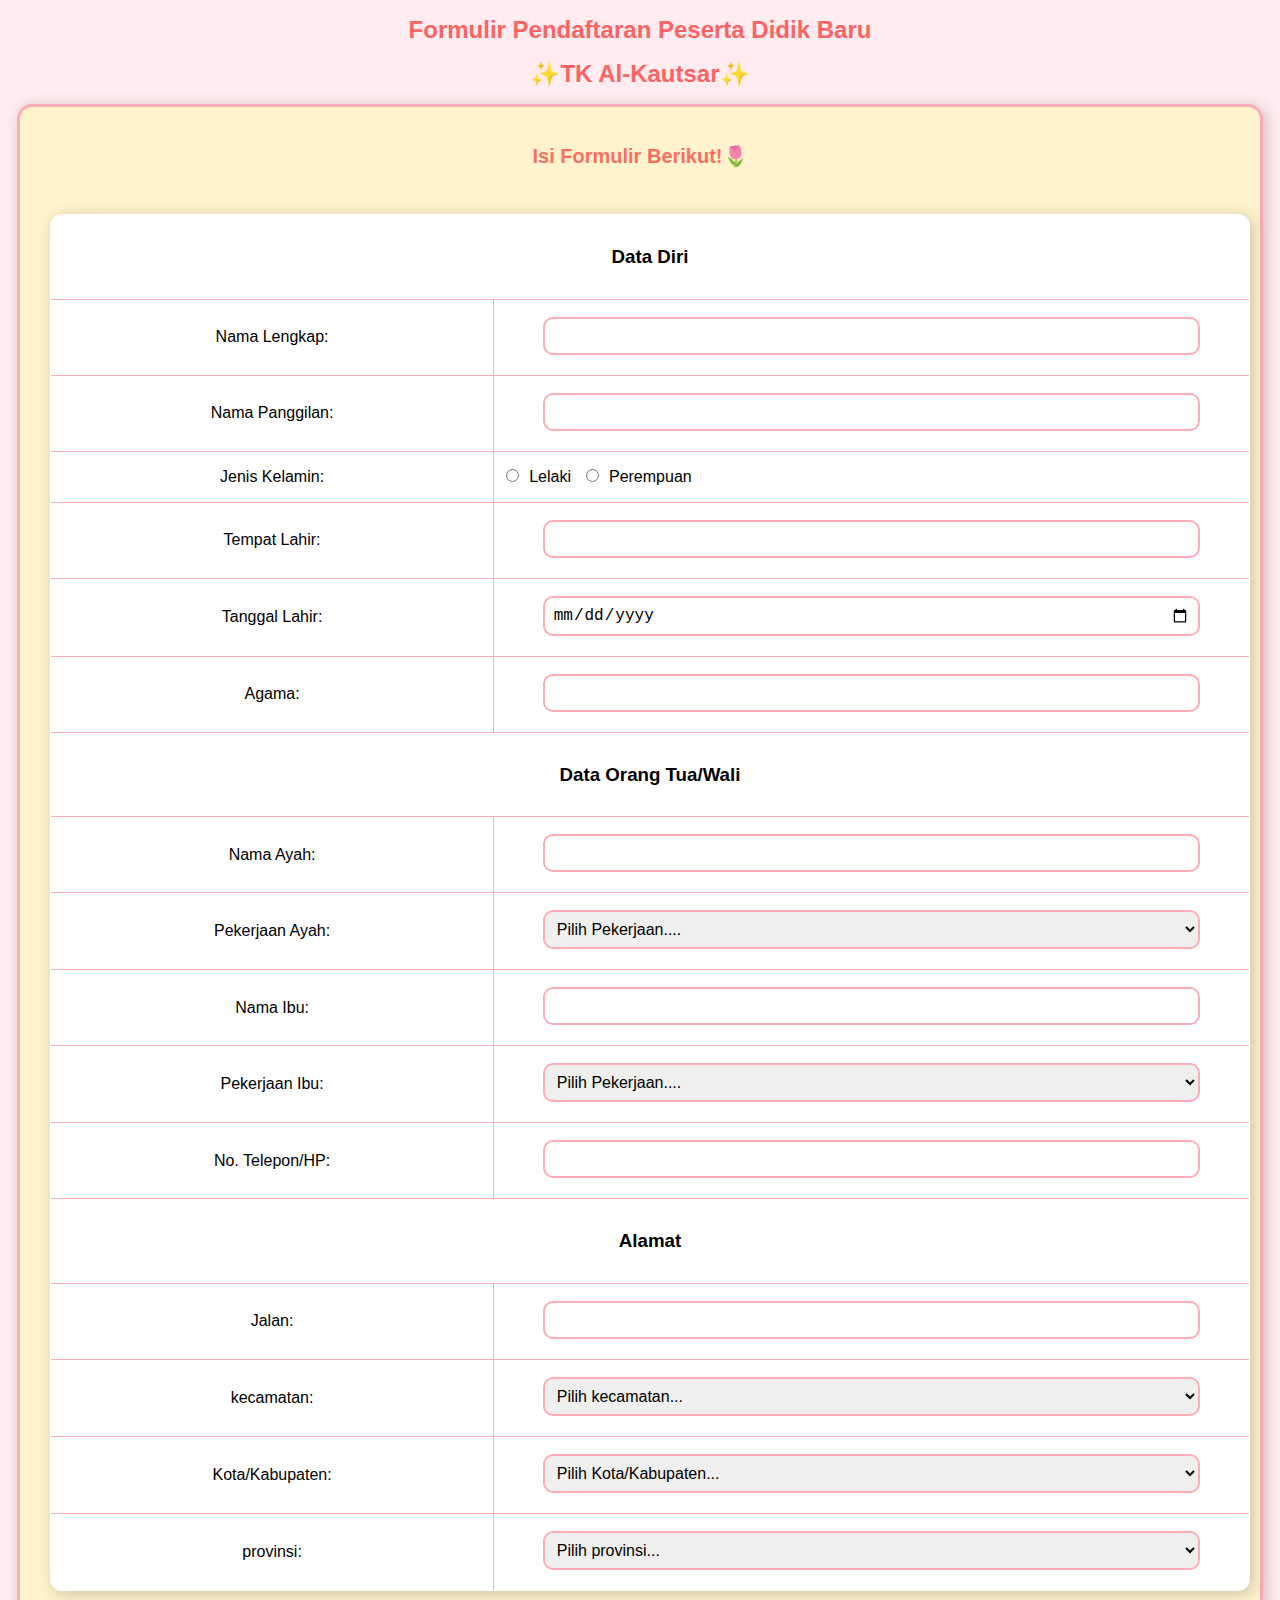
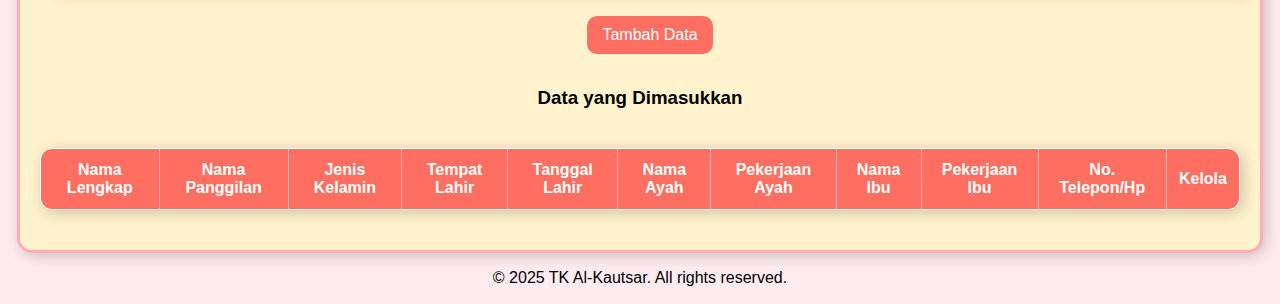
==== Tugas dosen 1/index.html @ 75004e45 "Update index.html" ====
<!DOCTYPE html>
<html lang="en">
<head>
    <meta charset="UTF-8">
    <meta name="viewport" content="width=device-width, initial-scale=1.0">
    <title>Formulir Pendaftaran TK Al-Kautsar</title>
    <link rel="stylesheet" href="style.css">
    <script src="https://ajax.googleapis.com/ajax/libs/jquery/3.7.1/jquery.min.js"></script>
</head>
<body>
    <header>
        <h1>Formulir Pendaftaran Peserta Didik Baru</h1>
        <h1>✨TK Al-Kautsar✨</h1>
    </header>
    
    <div class="form-container">
        <h2>Isi Formulir Berikut!🌷</h2>
            <form id="dataForm" onsubmit="return false;">
                <table border="1">
                    <tr>
                        <td colspan="2"><h3>Data Diri</h3></td>
                    </tr>
                    <tr>
                        <td><label for="nama">Nama Lengkap:</label></td>
                        <td><input type="text" id="nama" required></td>
                    </tr>
                    <tr>
                        <td><label for="namaP">Nama Panggilan:</label></td>
                        <td><input type="text" id="namaP" required></td>
                    </tr>
                    <tr>
                        <td><label>Jenis Kelamin:</label></td>
                        <td>
                            <div class="radio-group">
                              <label>
                                <input type="radio" name="jenis_kelamin" value="Lelaki"> Lelaki
                              </label>
                              <label>
                                <input type="radio" name="jenis_kelamin" value="Perempuan"> Perempuan
                              </label>
                            </div>
                        </td>                          
                    </tr>
                    <tr>
                        <td><label for="tempatLahir">Tempat Lahir:</label></td>
                        <td><input type="text" id="tempatLahir" required></td>
                    </tr>
                    <tr>
                        <td><label for="tglLahir">Tanggal Lahir:</label></td>
                        <td><input type="date" id="tglLahir" required></td>
                    </tr>
                    <tr>
                        <td><label for="agama">Agama:</label></td>
                        <td><input type="text" id="agama" required></td>
                    </tr>
                    <tr>
                        <td colspan="2"><h3>Data Orang Tua/Wali</h3></td>
                    </tr>
                    <tr>
                        <td><label for="namaAyah">Nama Ayah:</label></td>
                        <td><input type="text" id="namaAyah"></td>
                    </tr>
                    <tr>
                        <td><label for="pekerjaanAyah">Pekerjaan Ayah:</label></td>
                        <td>
                            <select name="pekerjaanAyah" id="pekerjaanAyah">
                                <option value="">Pilih Pekerjaan....</option>
                                <option value="mahasiswa">Mahasiswa</option>
                                <option value="pegawai_swasta">Pegawai Swasta</option>
                                <option value="pegawai_negeri">Pegawai Negeri</option>
                                <option value="wiraswasta">Wiraswasta</option>
                            </select>
                        </td>
                    </tr>
                    <tr>
                        <td><label for="namaIbu">Nama Ibu:</label></td>
                        <td><input type="text" id="namaIbu"></td>
                    </tr>
                    <tr>
                        <td><label for="pekerjaanIbu">Pekerjaan Ibu:</label></td>
                        <td>
                            <select name="pekerjaanIbu" id="pekerjaanIbu">
                                <option value="">Pilih Pekerjaan....</option>
                                <option value="mahasiswa">Ibu Rumah Tangga</option>
                                <option value="mahasiswa">Mahasiswa</option>
                                <option value="pegawai_swasta">Pegawai Swasta</option>
                                <option value="pegawai_negeri">Pegawai Negeri</option>
                                <option value="wiraswasta">Wiraswasta</option>
                            </select>
                        </td>
                    </tr>
                    <tr>
                        <td><label for="telepon">No. Telepon/HP:</label></td>
                        <td><input type="number" id="telepon"></td>
                    </tr>
                    <tr>
                        <td colspan="2"><h3>Alamat</h3></td>
                    </tr>
                    <tr>
                        <td><label for="jalan">Jalan:</label></td>
                        <td><input type="text" id="jalan"></td>
                    </tr>
                    <tr>
                        <td><label for="kecamatan">kecamatan:</label></td>
                        <td>
                            <select name="kecamatan" id="kecamatan">
                                <option value="">Pilih kecamatan...</option>
                                <option value="sbs">Sumbersari</option>
                                <option value="arj">Arjasa</option>
                                <option value="rbp">Rambipuji</option>
                            </select>
                        </td>
                    </tr>
                    <tr>
                        <td><label for="kota">Kota/Kabupaten:</label></td>
                        <td>
                            <select name="kota" id="kota">
                                <option value="">Pilih Kota/Kabupaten...</option>
                                <option value="jbr">Jember</option>
                                <option value="bws">Bondowoso</option>
                                <option value="bwi">Banyuwangi</option>
                                <option value="sby">Surabaya</option>
                            </select>
                        </td>
                    </tr>
                    <tr>
                        <td><label for="provinsi">provinsi:</label></td>
                        <td>
                            <select name="provinsi" id="provinsi">
                                <option value="">Pilih provinsi...</option>
                                <option value="jatim">Jawa Timur</option>
                                <option value="jateng">Jawa Tengah</option>
                                <option value="jkt">Jakarta</option>
                                <option value="jabar">Jawa Barat</option>
                            </select>
                        </td>
                    </tr>
                </table>
                <button type="button" id="tombolTambah">Tambah Data</button>
            </form>
            
            <div class="wrapper">
                
            </div>
            <h3>Data yang Dimasukkan</h3>
            <table border="1">
                <thead>
                    <tr>
                        <th>Nama Lengkap</th>
                        <th>Nama Panggilan</th>
                        <th>Jenis Kelamin</th>
                        <th>Tempat Lahir</th>
                        <th>Tanggal Lahir</th>
                        <th>Nama Ayah</th>
                        <th>Pekerjaan Ayah</th>
                        <th>Nama Ibu</th>
                        <th>Pekerjaan Ibu</th>
                        <th>No. Telepon/Hp</th>
                        <th>Kelola</th>
                    </tr>
                </thead>
                <tbody id="tabelBody">
                </tbody>
            </table>
            <script src="script.js"></script>
    </div>

    <footer>
        <p>&copy; 2025 TK Al-Kautsar. All rights reserved.</p>
---- Tugas dosen 1/style.css ----
html, body {
    font-family: 'poppins', cursive, sans-serif;
    background-color: #ffecf0; 
    text-align: center;
    overflow-x: hidden;
    width: 100%;
    margin: 0;
    padding: 0;
    min-height: 100vh;
}

h1 {
    text-align: center;
    color: #ff6363;
    font-size: 24px;
}

h2 {
    color: #ff6f61;
    font-size: 20px;
    justify-content: left;
}

.form-container {
    display: flex;
    flex-direction: column;
    align-items: center;
    min-height: 100%;
    width: 100%;
    max-width: 1200px;
    margin: 0px auto;
    margin-bottom: 15px;
    background: #fff3cd; 
    padding: 20px;
    border-radius: 15px;
    box-shadow: 3px 3px 15px rgba(0, 0, 0, 0.2);
    border: 3px solid #ffacb7;
}

#dataForm {
    width: 100%; 
    max-width: 100%; 
    margin: auto; 
    padding: 10px; 
    border-radius: 10px;
}

select, textarea {
    width: 90%; 
    max-width: 900px;
    padding: 8px;
    margin: 8px 0;
    margin-top: 5px;
    border: 2px solid #ffacb7;
    border-radius: 10px;
    font-size: 16px;
}

input, select {
    width: 90%; 
    max-width: 900px;
    padding: 8px;
    box-sizing: border-box; 
    margin: 8px 0;
    margin-top: 5px;
    border: 2px solid #ffacb7;
    border-radius: 10px;
    font-size: 16px;
}

button {
    background-color: #ff6f61;
    color: white;
    font-size: 16px;
    border: none;
    padding: 10px 15px;
    border-radius: 10px;
    cursor: pointer;
    margin: 5px;
}

button:hover {
    background-color: #ff3f3f;
}
.table-container {
    margin-top: 20px;
    overflow-x: auto;
}

table {
    width: 100%;
    margin: 20px auto;
    border-collapse: collapse;
    background: white;
    border-radius: 12px;
    overflow: hidden;
    box-shadow: 3px 3px 15px rgba(0, 0, 0, 0.2);
}

th, td {
    padding: 12px;
    border: 1px solid #ffacb7;
    text-align: center;
}

th {
    background-color: #ff6f61;
    color: white;
}

input[type="radio"] {
    margin-right: 5px;
}

.radio-group {
    display: flex;
    align-items: center;
    gap: 15px; 
}
  
  .radio-group label {
    display: flex;
    align-items: center;
    gap: 5px;
  }
  
.delete-btn {
    background-color: #ff3f3f;
    color: white;
    padding: 10px 15px;
    border: none;
    border-radius: 5px;
    cursor: pointer;
    font-size: 16px;
}

button:hover {
    background-color: #f0738e;
}

.edit-btn {
    background-color: #ffac33;
}
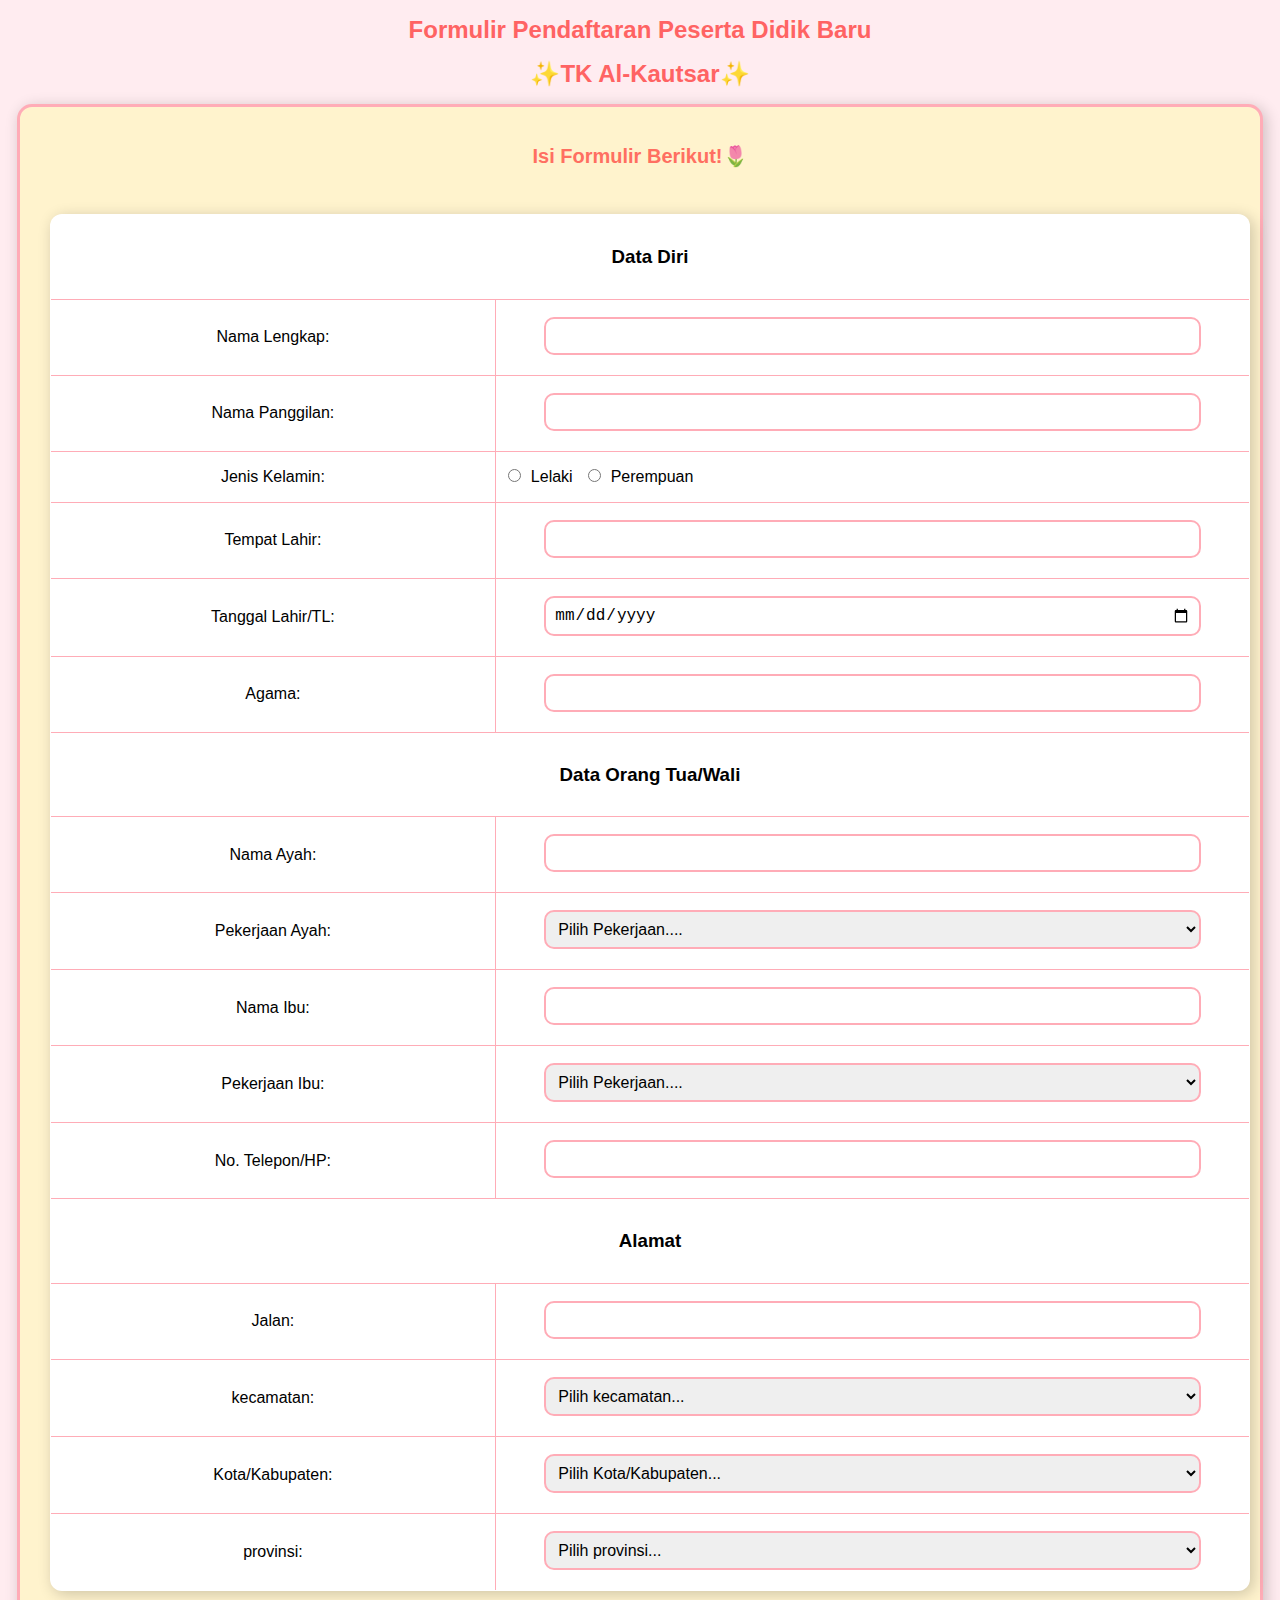
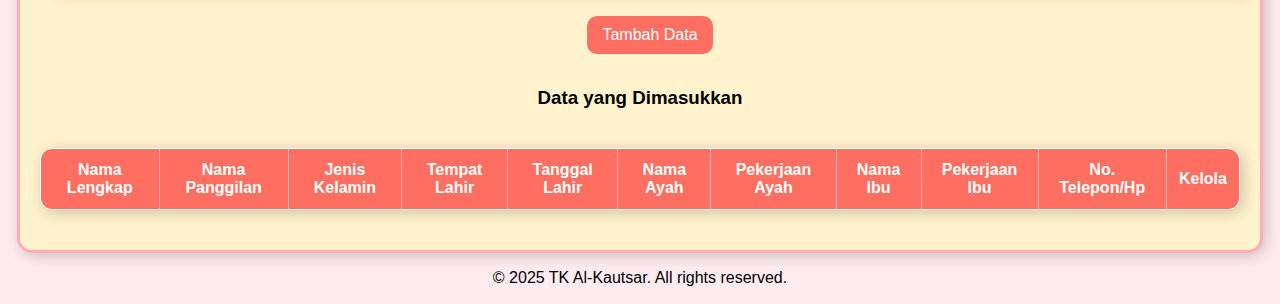
==== commit 1a0dbac3: "index.html" ====
--- a/Tugas dosen 1/index.html
+++ b/Tugas dosen 1/index.html
@@ -46,7 +46,7 @@
                         <td><input type="text" id="tempatLahir" required></td>
                     </tr>
                     <tr>
-                        <td><label for="tglLahir">Tanggal Lahir:</label></td>
+                        <td><label for="tglLahir">Tanggal Lahir/TL:</label></td>
                         <td><input type="date" id="tglLahir" required></td>
                     </tr>
                     <tr>
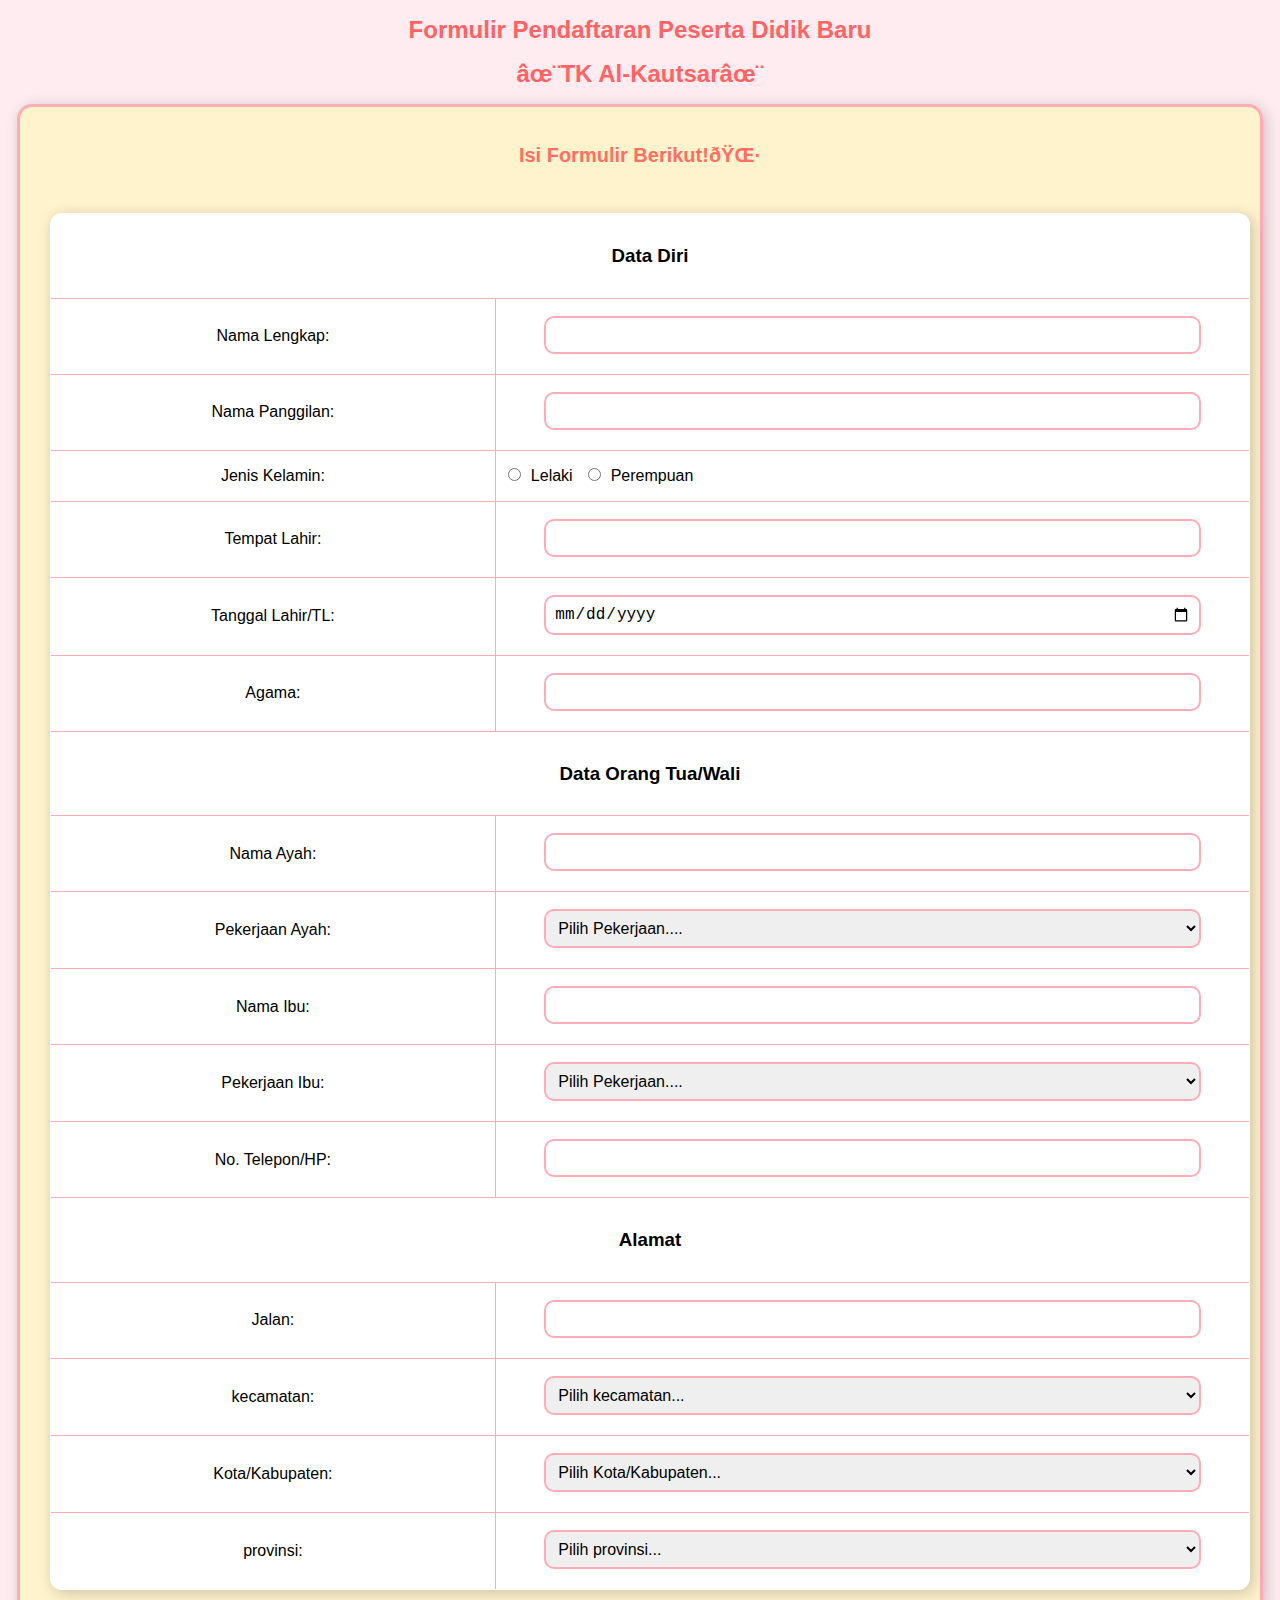
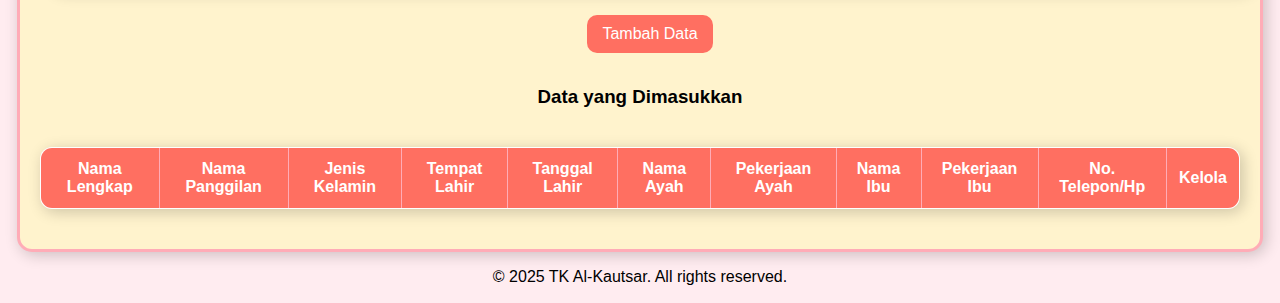
==== commit 91e14664: "Update index.html" ====
--- a/Tugas dosen 1/index.html
+++ b/Tugas dosen 1/index.html
@@ -1,6 +1,6 @@
 <!DOCTYPE html>
 <html lang="en">
-<head>
+<head
     <meta charset="UTF-8">
     <meta name="viewport" content="width=device-width, initial-scale=1.0">
     <title>Formulir Pendaftaran TK Al-Kautsar</title>
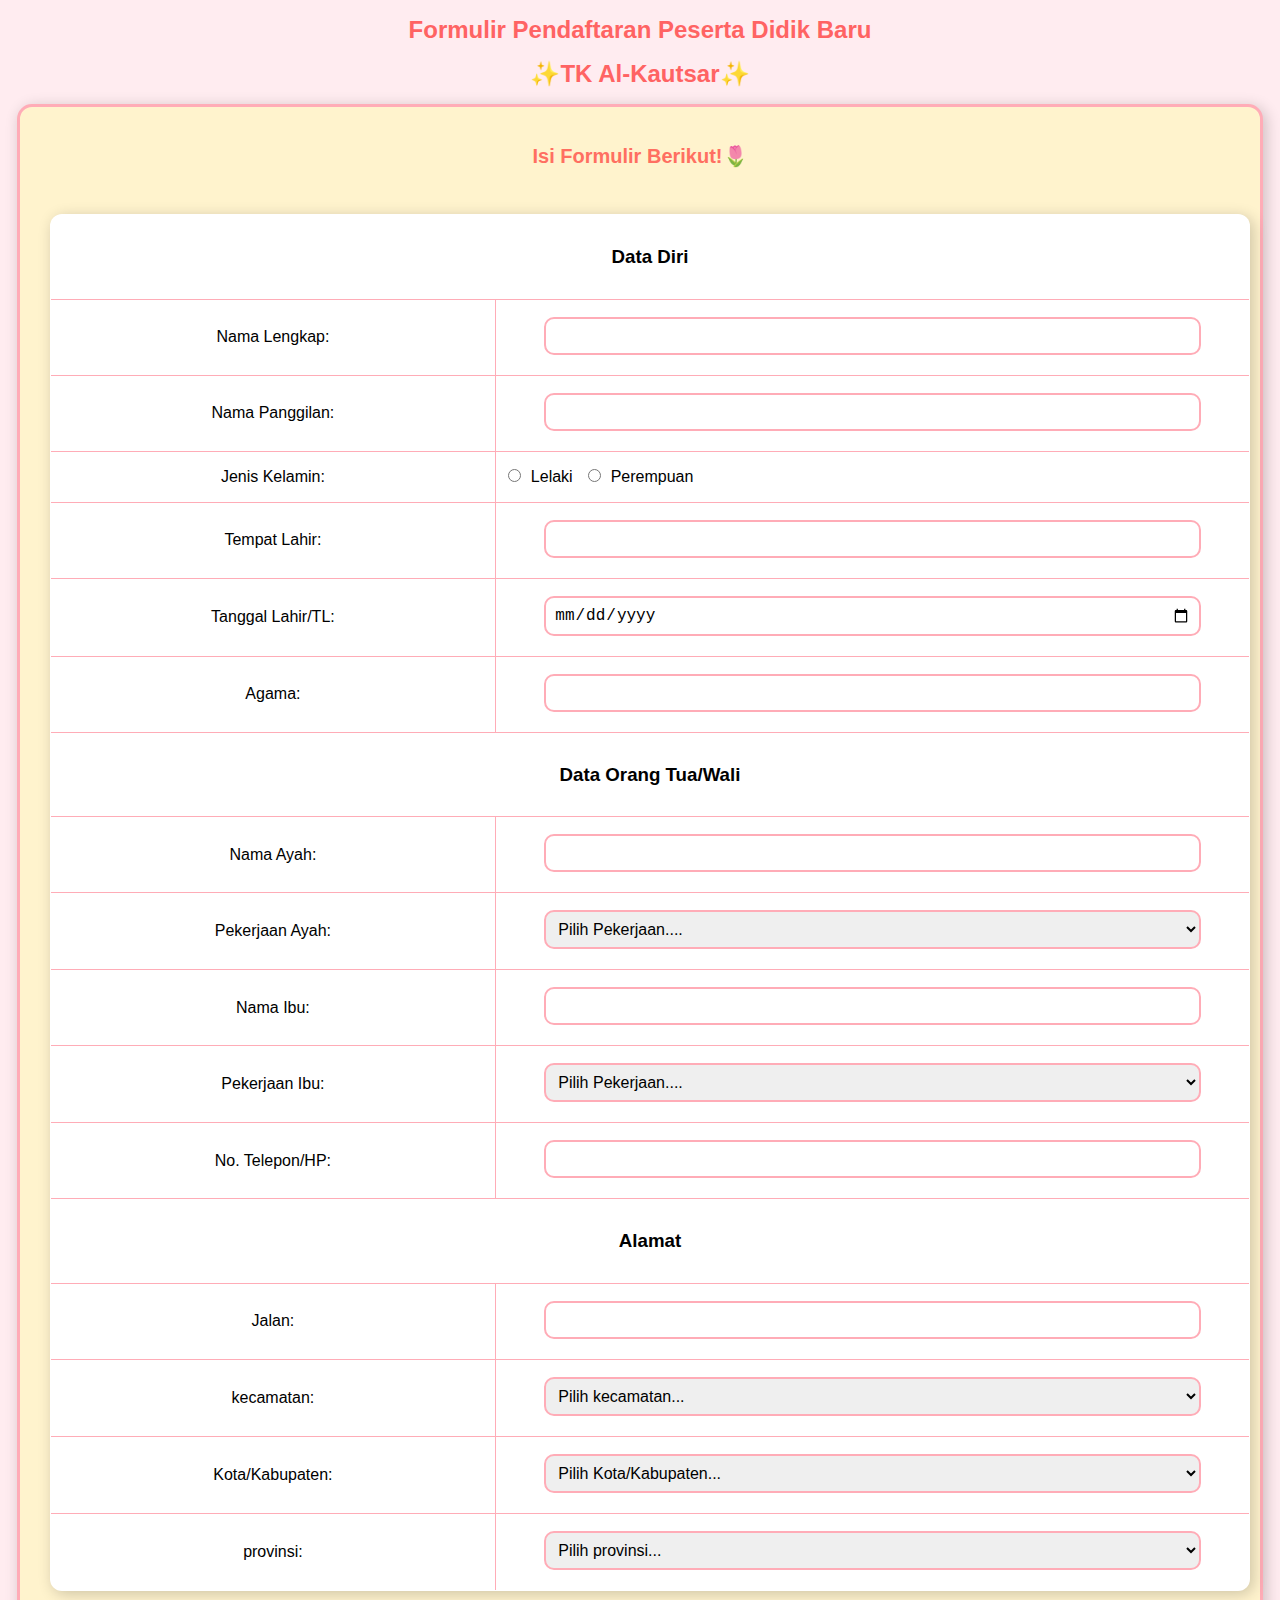
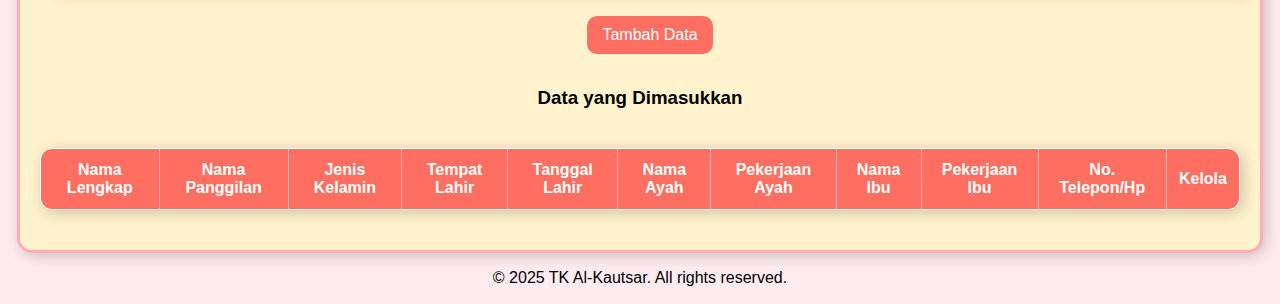
==== commit 84cb11de: "Update index.html" ====
--- a/Tugas dosen 1/index.html
+++ b/Tugas dosen 1/index.html
@@ -1,6 +1,6 @@
 <!DOCTYPE html>
 <html lang="en">
-<head
+<head>
     <meta charset="UTF-8">
     <meta name="viewport" content="width=device-width, initial-scale=1.0">
     <title>Formulir Pendaftaran TK Al-Kautsar</title>
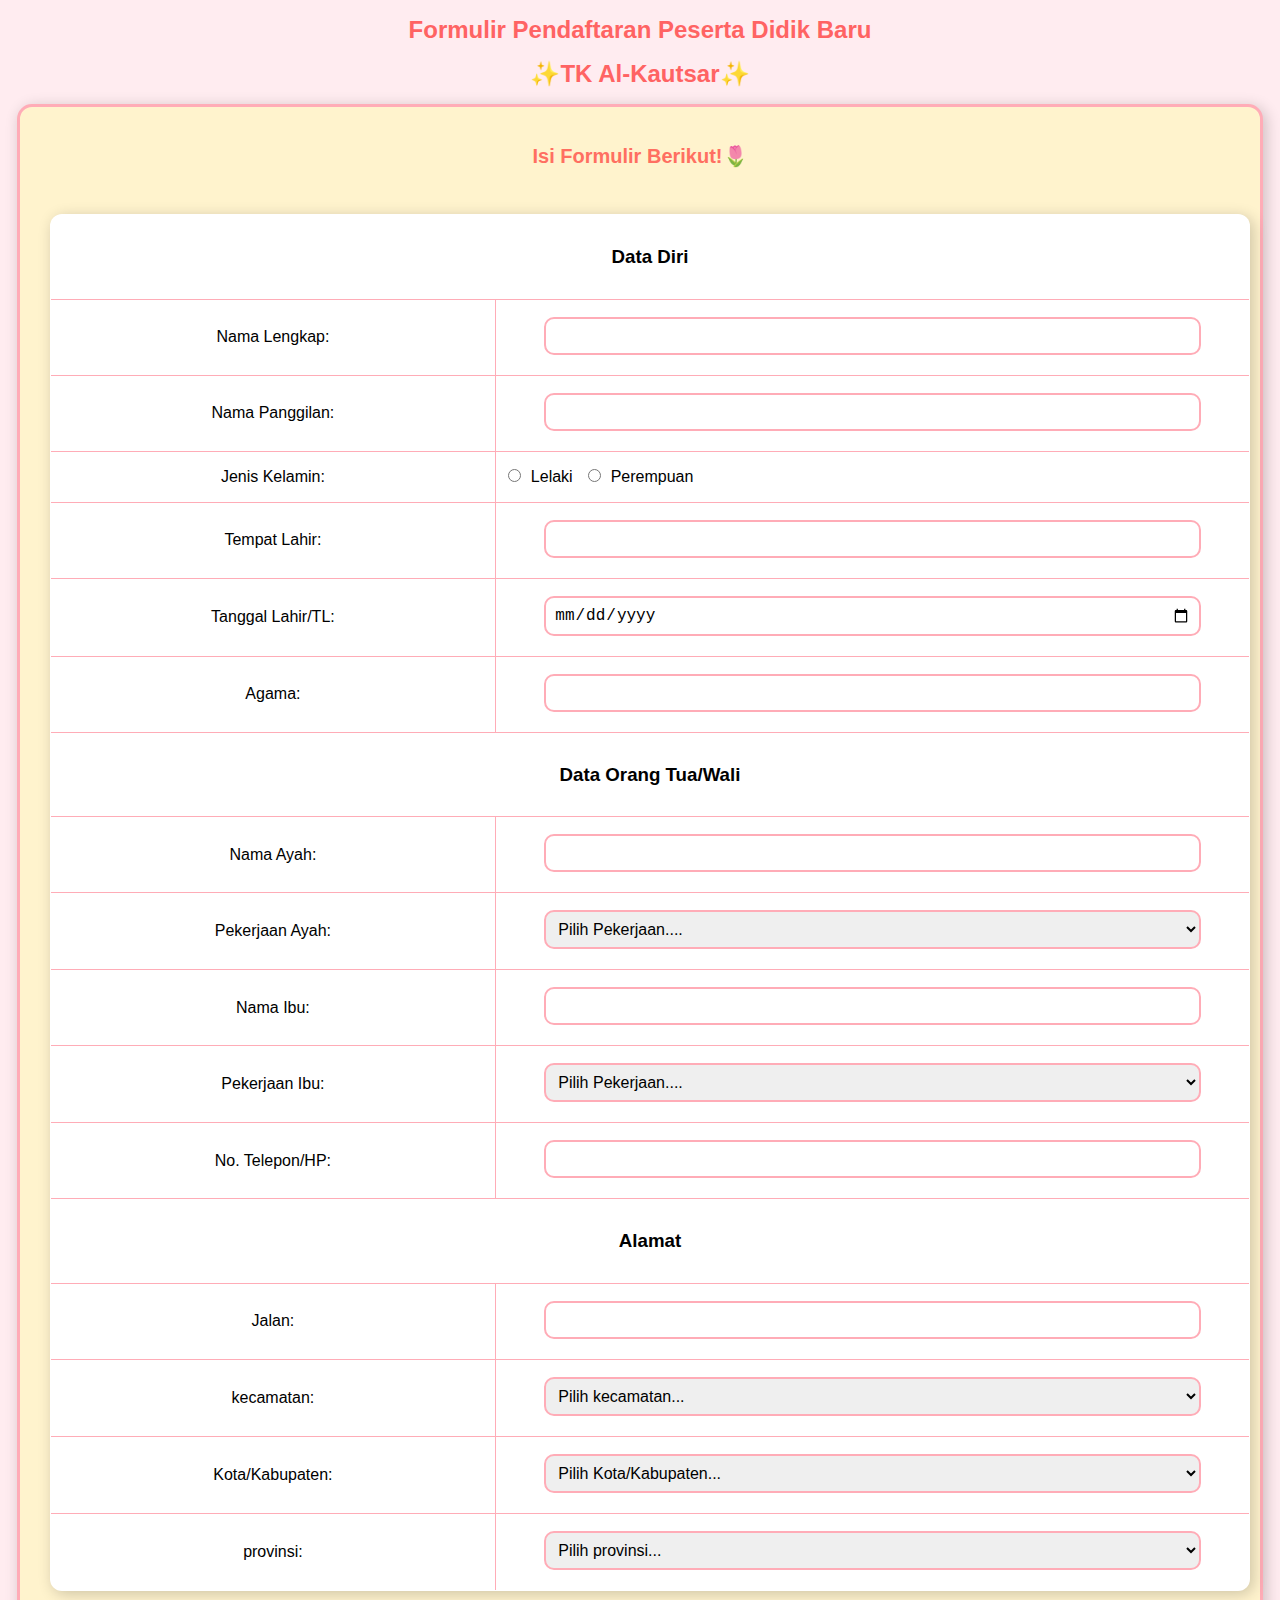
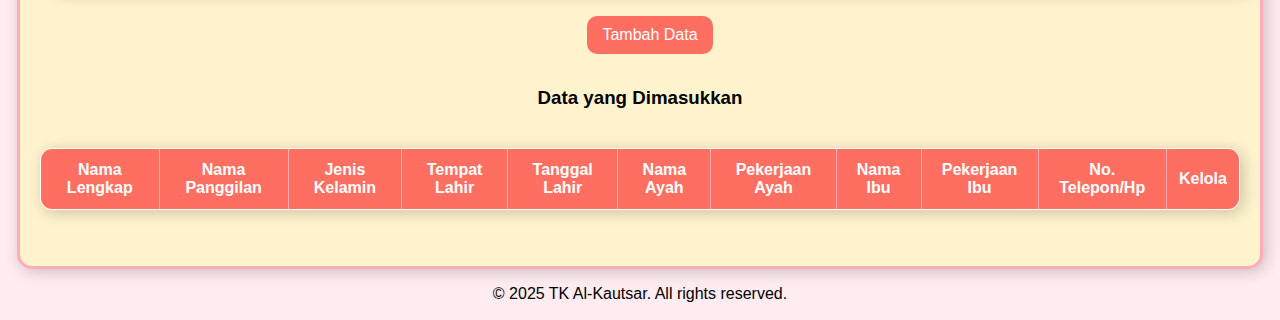
==== commit 2f813cbf: "Update index.html" ====
--- a/Tugas dosen 1/index.html
+++ b/Tugas dosen 1/index.html
@@ -162,6 +162,11 @@
                 <tbody id="tabelBody">
                 </tbody>
             </table>
+        
+            <div id="popup" class="popup">
+                <p id="popupMessage"></p>
+            </div>
+        
             <script src="script.js"></script>
     </div>
 
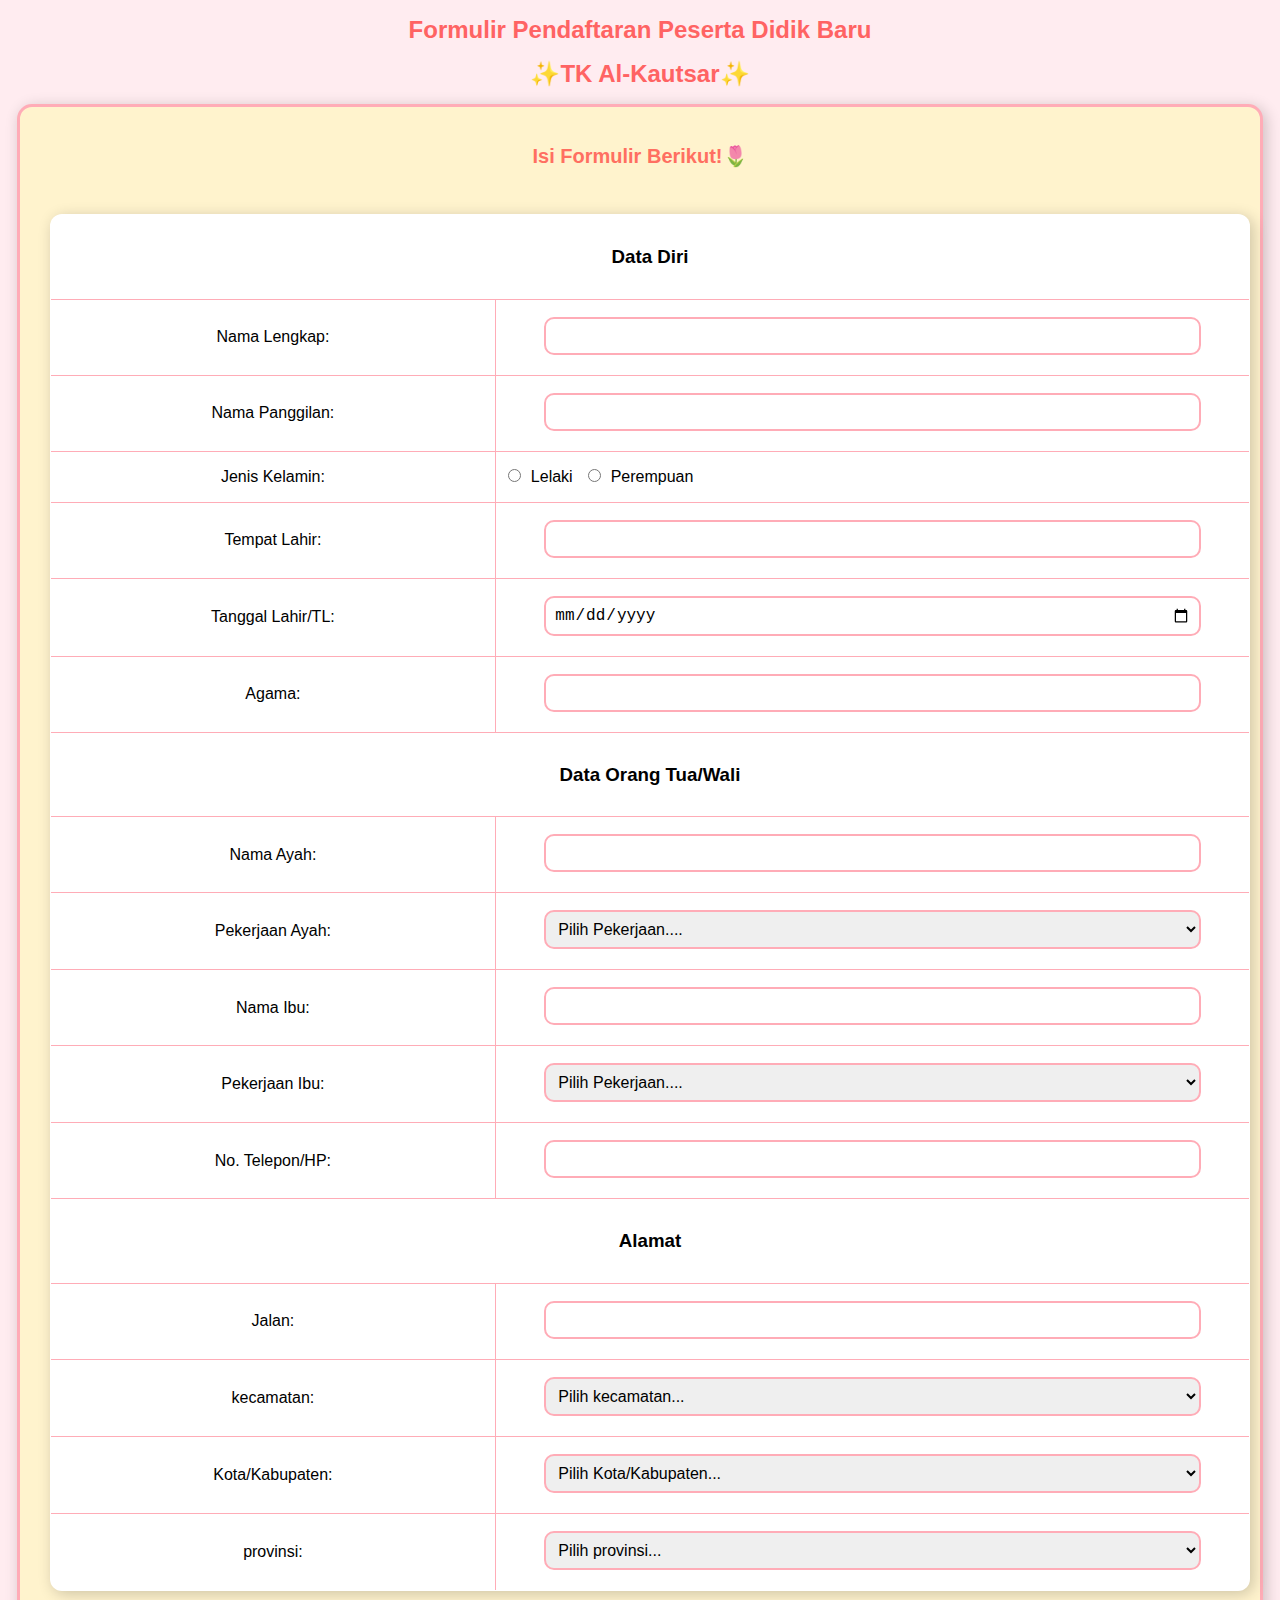
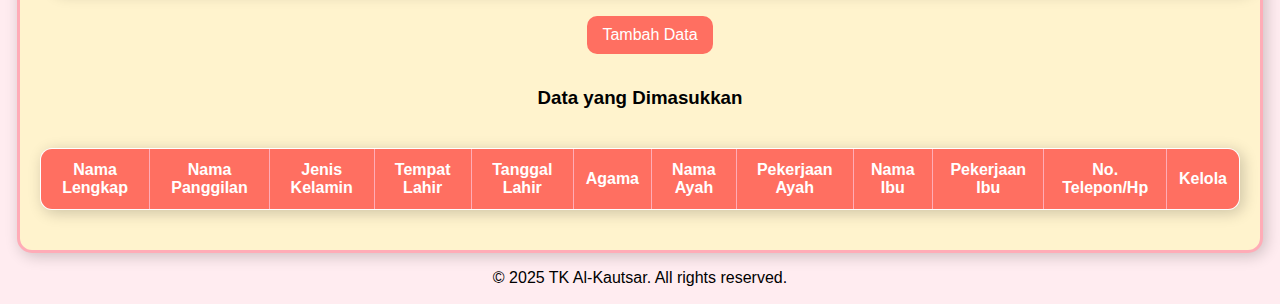
==== commit a8ed7e10: "Update index.html" ====
--- a/Tugas dosen 1/index.html
+++ b/Tugas dosen 1/index.html
@@ -151,6 +151,7 @@
                         <th>Jenis Kelamin</th>
                         <th>Tempat Lahir</th>
                         <th>Tanggal Lahir</th>
+                        <th>Agama</th>
                         <th>Nama Ayah</th>
                         <th>Pekerjaan Ayah</th>
                         <th>Nama Ibu</th>
--- a/Tugas dosen 1/style.css
+++ b/Tugas dosen 1/style.css
@@ -141,3 +141,18 @@
 .edit-btn {
     background-color: #ffac33;
 }
+
+.popup {
+    display: none;
+    position: fixed;
+    top: 50%;
+    left: 50%;
+    transform: translate(-50%, -50%);
+    background-color: rgba(0, 0, 0, 0.8);
+    color: white;
+    padding: 15px 20px;
+    border-radius: 5px;
+    text-align: center;
+    font-size: 18px;
+    z-index: 1000;
+}
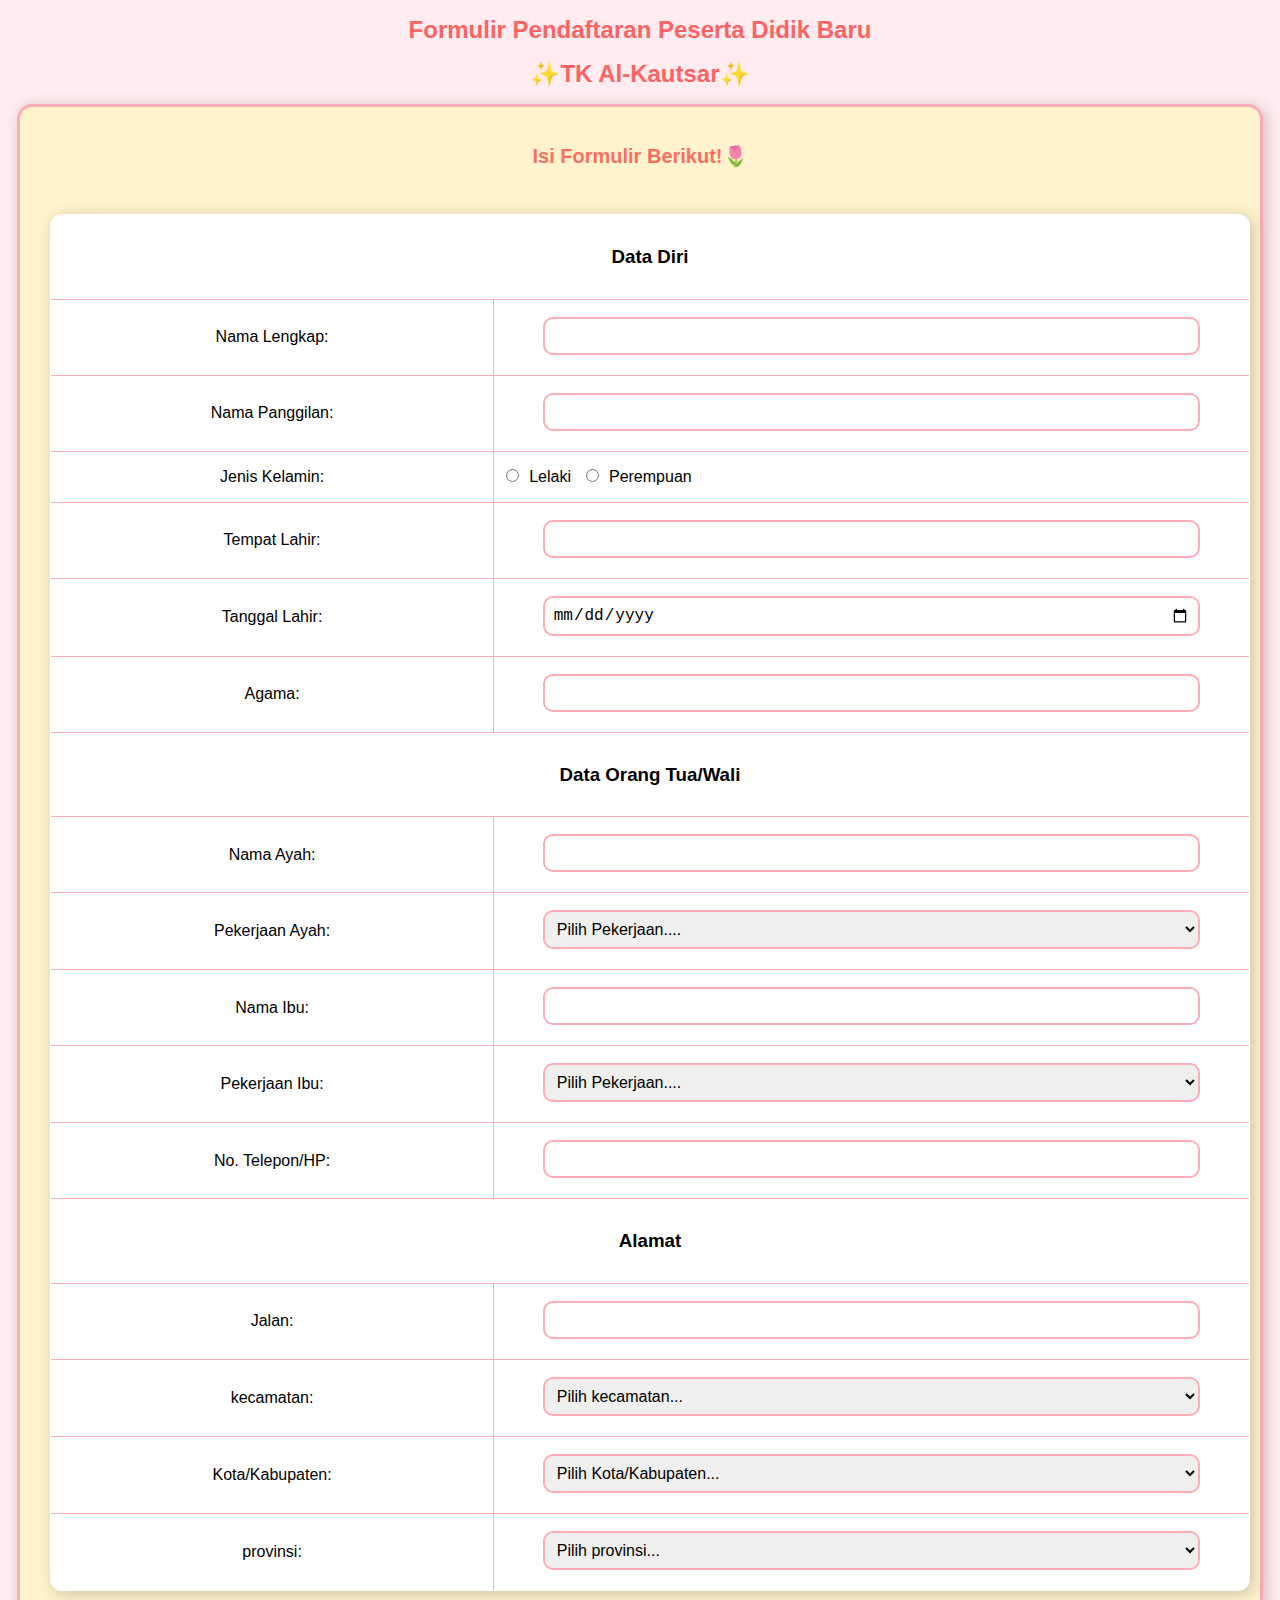
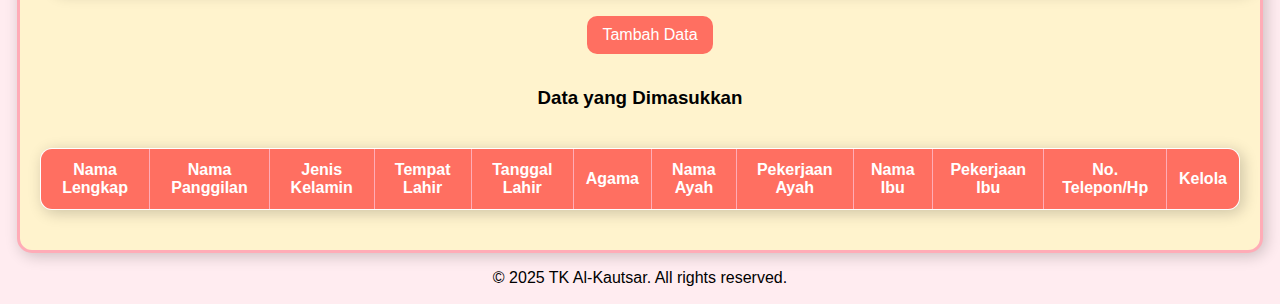
==== commit 421f7876: "index.html" ====
--- a/Tugas dosen 1/index.html
+++ b/Tugas dosen 1/index.html
@@ -46,7 +46,7 @@
                         <td><input type="text" id="tempatLahir" required></td>
                     </tr>
                     <tr>
-                        <td><label for="tglLahir">Tanggal Lahir/TL:</label></td>
+                        <td><label for="tglLahir">Tanggal Lahir:</label></td>
                         <td><input type="date" id="tglLahir" required></td>
                     </tr>
                     <tr>
@@ -91,7 +91,7 @@
                     </tr>
                     <tr>
                         <td><label for="telepon">No. Telepon/HP:</label></td>
-                        <td><input type="number" id="telepon"></td>
+                        <td><input type="text" id="telepon" maxlength="13"/></td>
                     </tr>
                     <tr>
                         <td colspan="2"><h3>Alamat</h3></td>
